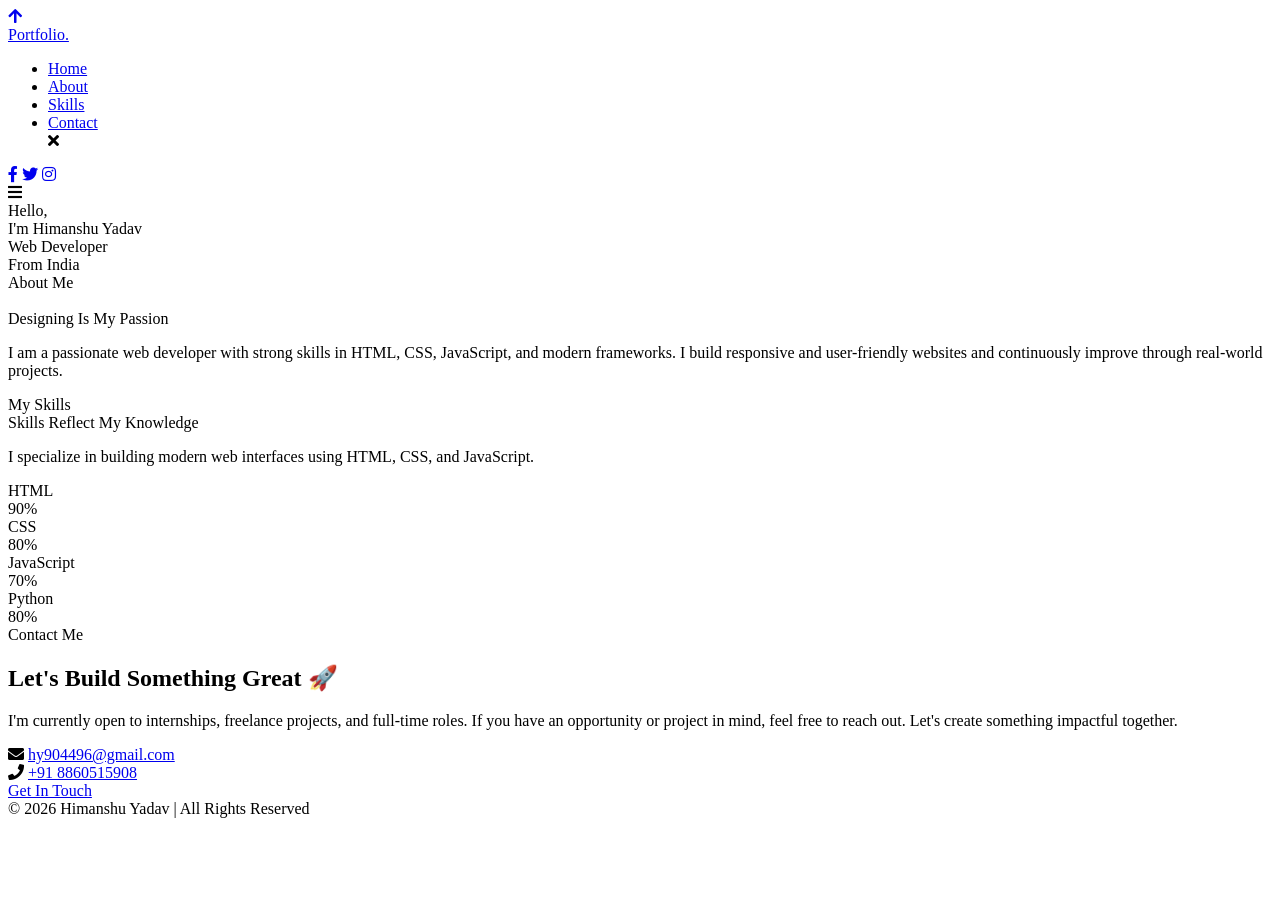
==== index.html @ 87a550f6 "Create index.html" ====
<!DOCTYPE html>
<html lang="en" dir="ltr">
<head>
  <meta charset="UTF-8" />
  <title>Himanshu Yadav | Portfolio</title>
  <link rel="stylesheet" href="style.css" />
  <link rel="stylesheet" href="https://cdnjs.cloudflare.com/ajax/libs/font-awesome/5.15.2/css/all.min.css"/>
  <meta name="viewport" content="width=device-width, initial-scale=1.0" />
</head>

<body>

<div class="scroll-button">
  <a href="#home"><i class="fas fa-arrow-up"></i></a>
</div>

<nav>
  <div class="navbar">
    <div class="logo"><a href="#">Portfolio.</a></div>
    <ul class="menu">
      <li><a href="#home">Home</a></li>
      <li><a href="#about">About</a></li>
      <li><a href="#skills">Skills</a></li>
      <li><a href="#contact">Contact</a></li>
      <div class="cancel-btn"><i class="fas fa-times"></i></div>
    </ul>
    <div class="media-icons">
      <a href="#"><i class="fab fa-facebook-f"></i></a>
      <a href="#"><i class="fab fa-twitter"></i></a>
      <a href="#"><i class="fab fa-instagram"></i></a>
    </div>
  </div>
  <div class="menu-btn"><i class="fas fa-bars"></i></div>
</nav>

<section class="home" id="home">
  <div class="home-content">
    <div class="text">
      <div class="text-one">Hello,</div>
      <div class="text-two">I'm Himanshu Yadav</div>
      <div class="text-three">Web Developer</div>
      <div class="text-four">From India</div>
    </div>
  </div>
</section>

<section class="about" id="about">
  <div class="content">
    <div class="title"><span>About Me</span></div>
    <div class="about-details">
      <div class="left">
        <img src="img/HIMANSHU YADAV.png" alt="" />
      </div>
      <div class="right">
        <div class="topic">Designing Is My Passion</div>
        <p>
          I am a passionate web developer with strong skills in HTML, CSS, JavaScript, and modern frameworks.
          I build responsive and user-friendly websites and continuously improve through real-world projects.
        </p>
      </div>
    </div>
  </div>
</section>

<section class="skills" id="skills">
  <div class="content">
    <div class="title"><span>My Skills</span></div>
    <div class="skills-details">
      <div class="text">
        <div class="topic">Skills Reflect My Knowledge</div>
        <p>
          I specialize in building modern web interfaces using HTML, CSS, and JavaScript.
        </p>
      </div>
      <div class="boxes">
        <div class="box"><div class="topic">HTML</div><div class="per">90%</div></div>
        <div class="box"><div class="topic">CSS</div><div class="per">80%</div></div>
        <div class="box"><div class="topic">JavaScript</div><div class="per">70%</div></div>
        <div class="box"><div class="topic">Python</div><div class="per">80%</div></div>
      </div>
    </div>
  </div>
</section>

<section class="contact" id="contact">
  <div class="content">
    <div class="title"><span>Contact Me</span></div>

    <div class="contact-wrapper">

      <div class="contact-left">
        <h2>Let's Build Something Great 🚀</h2>
        <p>
          I'm currently open to internships, freelance projects, and full-time roles.
          If you have an opportunity or project in mind, feel free to reach out.
          Let's create something impactful together.
        </p>

        <div class="contact-info">
          <div>
            <i class="fas fa-envelope"></i> 
            <a href="mailto:hy904496@gmail.com">hy904496@gmail.com</a>
          </div>
          <div>
            <i class="fas fa-phone"></i> 
            <a href="tel:+919876543210">+91 8860515908</a>
          </div>
        </div>
      </div>

      <div class="contact-right">
        <a href="mailto:hy904496@gmail.com?subject=Project Opportunity&body=Hi Himanshu, I saw your portfolio and would like to connect." class="contact-btn">
          Get In Touch
        </a>
      </div>

    </div>
  </div>
</section>

<footer>
  <div class="text">
    <span>© 2026 Himanshu Yadav | All Rights Reserved</span>
  </div>
</footer>

<script src="main.js"></script>

</body>
</html>
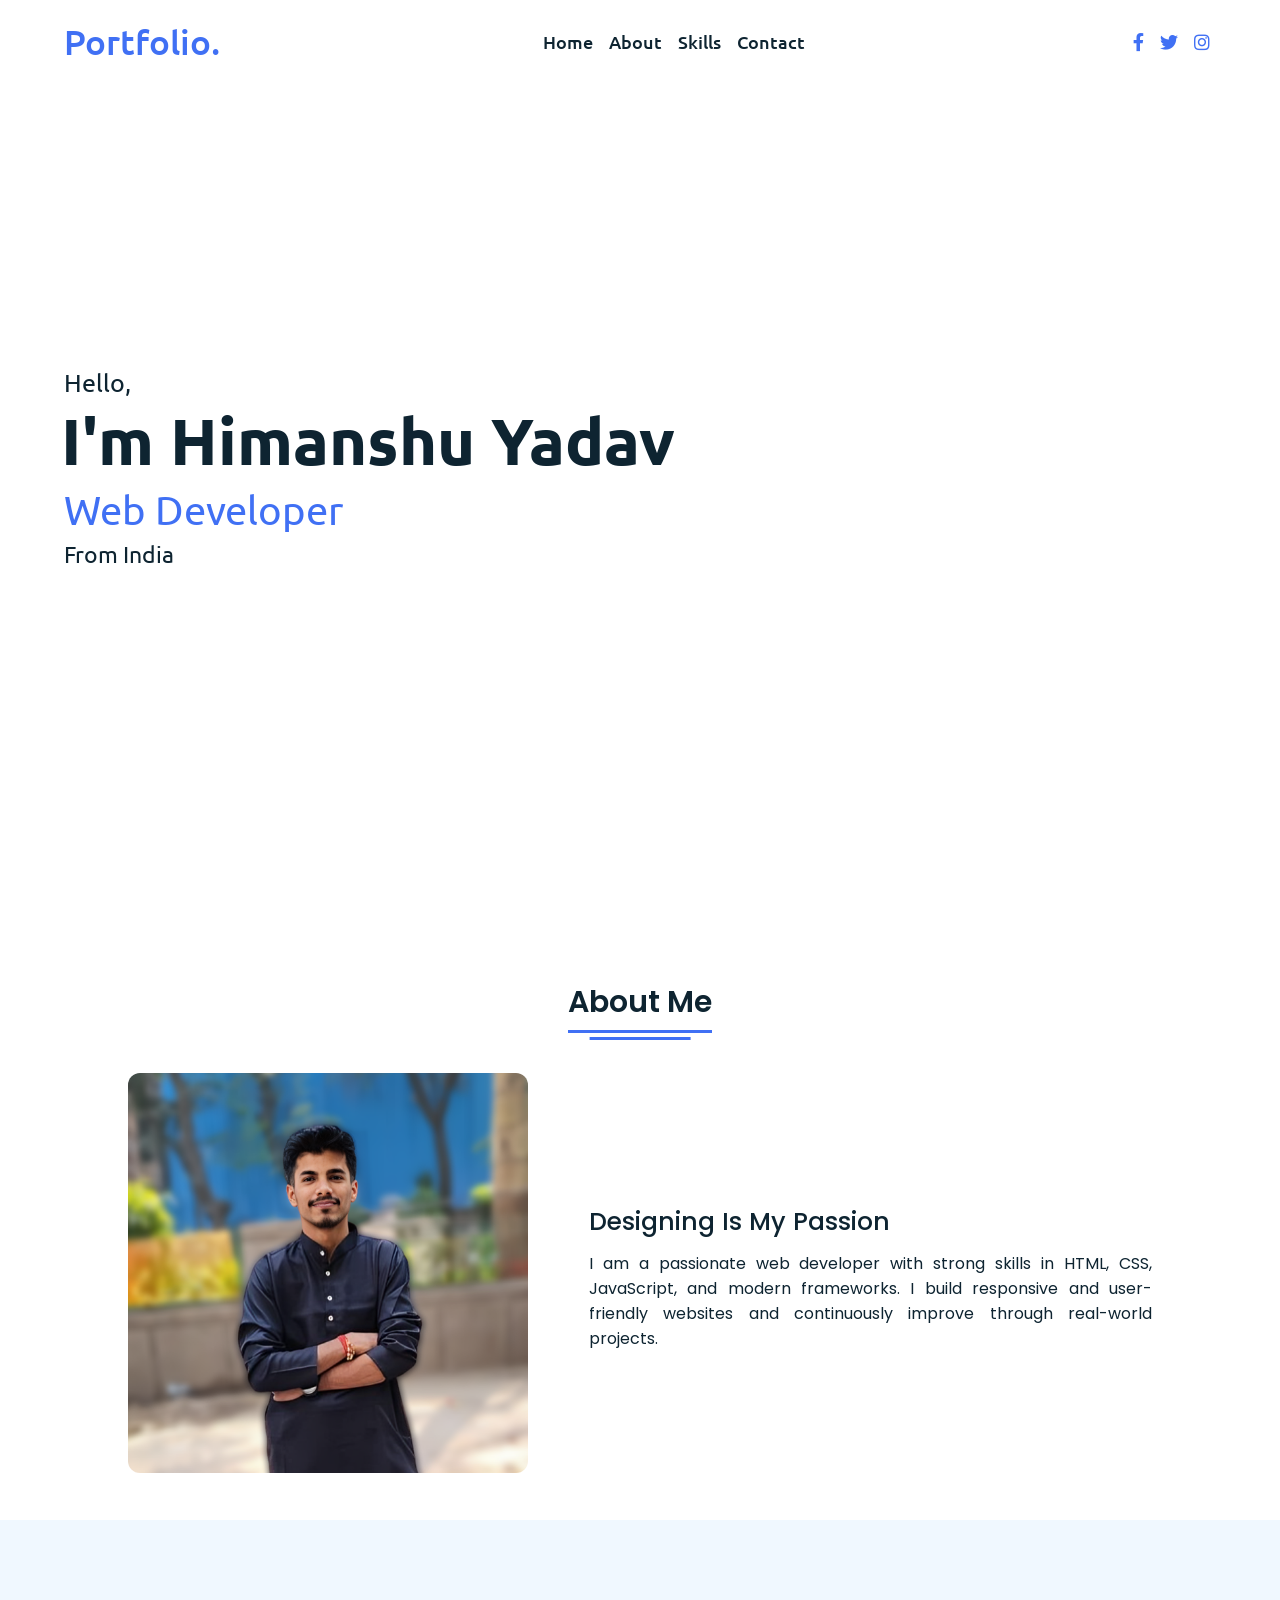
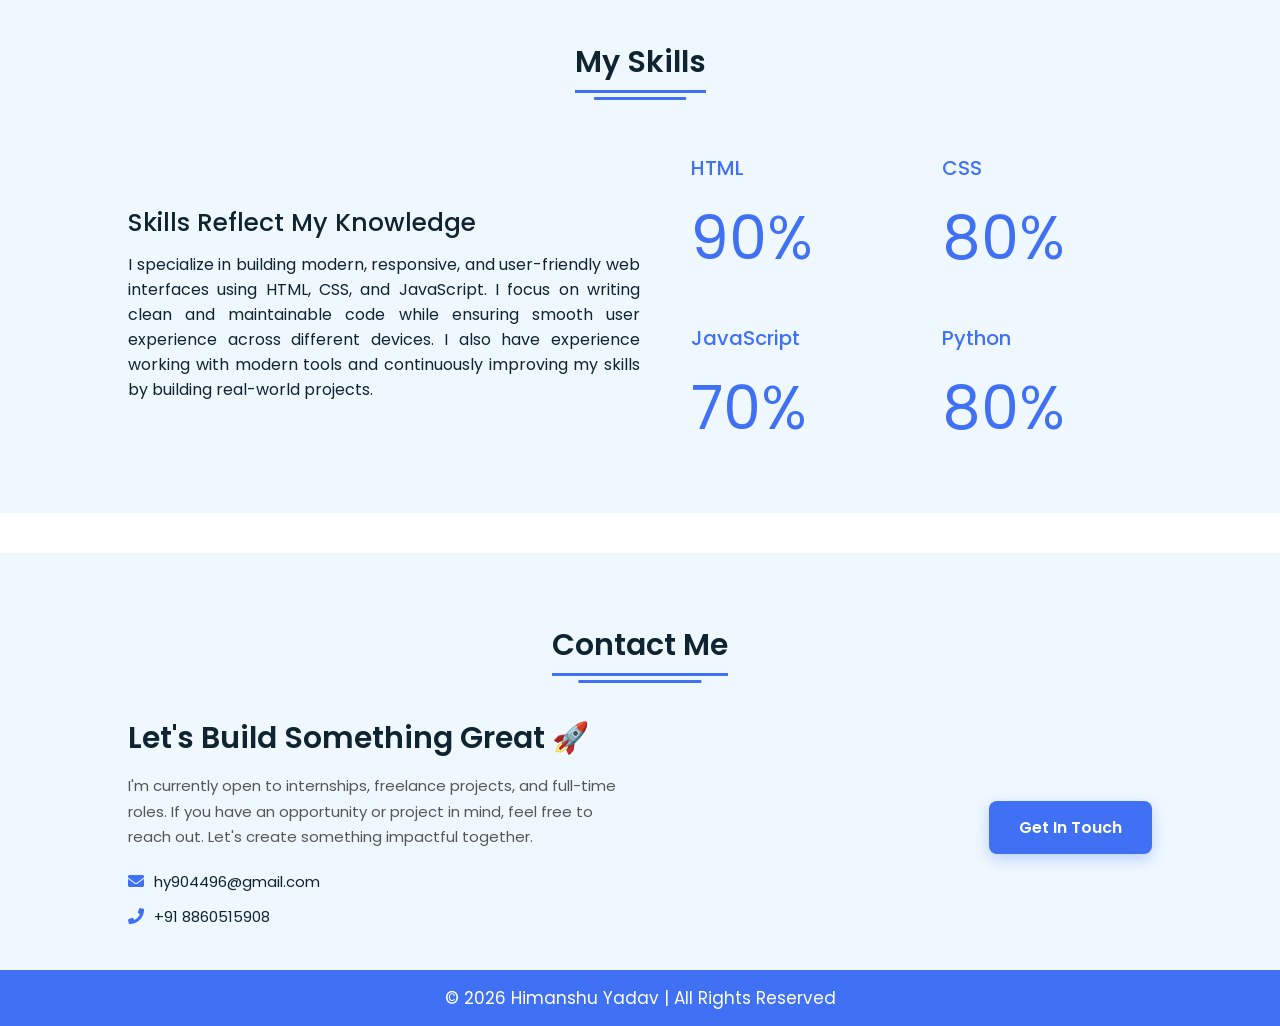
==== commit f8dbe0a0: "Update index.html" ====
--- a/index.html
+++ b/index.html
@@ -69,8 +69,10 @@
       <div class="text">
         <div class="topic">Skills Reflect My Knowledge</div>
         <p>
-          I specialize in building modern web interfaces using HTML, CSS, and JavaScript.
-        </p>
+  I specialize in building modern, responsive, and user-friendly web interfaces using HTML, CSS, and JavaScript. 
+  I focus on writing clean and maintainable code while ensuring smooth user experience across different devices. 
+  I also have experience working with modern tools and continuously improving my skills by building real-world projects.
+</p>
       </div>
       <div class="boxes">
         <div class="box"><div class="topic">HTML</div><div class="per">90%</div></div>
--- a/style.css
+++ b/style.css
@@ -0,0 +1,548 @@
+@import url('https://fonts.googleapis.com/css2?family=Poppins:wght@400;500;600;700&family=Ubuntu:wght@400;500;700&display=swap');
+*{
+  margin: 0;
+  padding: 0;
+  box-sizing: border-box;
+  text-decoration: none;
+  scroll-behavior: smooth;
+}
+
+::-webkit-scrollbar {
+    width: 10px;
+}
+::-webkit-scrollbar-track {
+    background: #f1f1f1;
+}
+::-webkit-scrollbar-thumb {
+    background: #6e93f7;
+    border-radius: 12px;
+    transition: all 0.3s ease;
+}
+
+::-webkit-scrollbar-thumb:hover {
+    background: #4070f4;
+}
+
+nav{
+  position: fixed;
+  width: 100%;
+  padding: 20px 0;
+  z-index: 998;
+  transition: all 0.3s ease;
+  font-family: 'Ubuntu', sans-serif;
+}
+nav.sticky{
+  background: #4070f4;
+  padding: 13px 0;
+}
+nav .navbar{
+  width: 90%;
+  display: flex;
+  justify-content: space-between;
+  align-items: center;
+  margin: auto;
+}
+nav .navbar .logo a{
+  font-weight: 500;
+  font-size: 35px;
+  color: #4070f4;
+}
+nav.sticky .navbar .logo a{
+  color: #fff;
+}
+nav .navbar .menu{
+  display: flex;
+  position: relative;
+}
+nav .navbar .menu li{
+  list-style: none;
+  margin: 0 8px;
+}
+.navbar .menu a{
+  font-size: 18px;
+  font-weight: 500;
+  color: #0E2431;
+  padding: 6px 0;
+  transition: all 0.4s ease;
+}
+.navbar .menu a:hover{
+  color: #4070f4;
+}
+nav.sticky .menu a{
+  color: #FFF;
+}
+nav.sticky .menu a:hover{
+  color: #0E2431;
+}
+.navbar .media-icons a{
+  color: #4070f4;
+  font-size: 18px;
+  margin: 0 6px;
+}
+nav.sticky .media-icons a{
+  color: #FFF;
+}
+
+nav .menu-btn,
+.navbar .menu .cancel-btn{
+  position: absolute;
+  color: #fff;
+  right: 30px;
+  top: 20px;
+  font-size: 20px;
+  cursor: pointer;
+  transition: all 0.3s ease;
+  display: none;
+}
+nav .menu-btn{
+  color: #4070f4;
+}
+nav.sticky .menu-btn{
+  color: #FFF;
+}
+.navbar .menu .menu-btn{
+  color: #fff;
+}
+
+.home{
+  height: 100vh;
+  width: 100%;
+  background: url("images/background.png") no-repeat;
+  background-size: cover;
+  background-position: center;
+  background-attachment: fixed;
+  font-family: 'Ubuntu', sans-serif;
+}
+.home .home-content{
+  width: 90%;
+  height: 100%;
+  margin: auto;
+  display: flex;
+  flex-direction: column;
+  justify-content: center;
+}
+.home .text-one{
+  font-size: 25px;
+  color: #0E2431;
+}
+.home .text-two{
+  color: #0E2431;
+  font-size: 65px;
+  font-weight: 600;
+  margin-left: -3px;
+}
+.home .text-three{
+  font-size: 40px;
+  margin: 5px 0;
+  color: #4070f4;
+}
+.home .text-four{
+  font-size: 23px;
+  margin: 5px 0;
+  color: #0E2431;
+}
+.home .button{
+  margin: 14px 0;
+}
+.home .button button{
+  outline: none;
+  padding: 8px 16px;
+  border-radius: 6px;
+  font-size: 25px;
+  font-weight: 400;
+  background: #4070f4;
+  color: #fff;
+  cursor: pointer;
+  border: 2px solid transparent;
+  transition: all 0.4s ease;
+}
+.home .button button:hover{
+  border-color: #4070f4;
+  background-color: #fff;
+  color: #4070f4;
+}
+
+section{
+  padding-top: 40px;
+}
+section .content{
+  width: 80%;
+  margin: 40px auto;
+  font-family: 'Poppins', sans-serif;
+}
+.about .about-details{
+  display: flex;
+  justify-content: space-between;
+  align-items: center;
+}
+section .title{
+  display: flex;
+  justify-content: center;
+  margin-bottom: 40px;
+}
+section .title span{
+  color: #0E2431;
+  font-size: 30px;
+  font-weight: 600;
+  position: relative;
+  padding-bottom: 8px;
+}
+section .title span::before,
+section .title span::after{
+  content: '';
+  position: absolute;
+  height: 3px;
+  width: 100%;
+  background: #4070f4;
+  left: 0;
+  bottom: 0;
+}
+section .title span::after{
+  bottom: -7px;
+  width: 70%;
+  left: 50%;
+  transform: translateX(-50%);
+}
+.about .about-details .left{
+  width: 45%;
+}
+.about .left img{
+  height: 400px;
+  width: 400px;
+  object-fit: cover;
+  border-radius: 12px;
+}
+.about-details .right{
+  width: 55%;
+}
+section  .topic{
+  color: #0E2431;
+  font-size: 25px;
+  font-weight: 500;
+  margin-bottom: 10px;
+}
+.about-details .right p{
+  text-align: justify;
+  color: #0E2431;
+}
+section .button{
+  margin: 16px 0;
+}
+section .button button{
+  outline: none;
+  padding: 8px 16px;
+  border-radius: 4px;
+  font-size: 25px;
+  font-weight: 400;
+  background: #4070f4;
+  color: #fff;
+  border: 2px solid transparent;
+  cursor: pointer;
+  transition: all 0.4s ease;
+}
+section .button button:hover{
+  border-color: #4070f4;
+  background-color: #fff;
+  color: #4070f4;
+}
+
+ .skills{
+   background: #F0F8FF;
+ }
+ .skills .content{
+   padding: 40px 0;
+ }
+ .skills .skills-details{
+   display: flex;
+   justify-content: space-between;
+   align-items: center;
+ }
+ .skills-details .text{
+   width: 50%;
+ }
+ .skills-details p{
+   color: #0E2431;
+   text-align: justify;
+ }
+.skills .skills-details .experience{
+  display: flex;
+  align-items: center;
+  margin: 0 10px;
+}
+.skills-details .experience .num{
+  color: #0E2431;
+  font-size: 80px;
+}
+.skills-details .experience .exp{
+  color: #0E2431;
+  margin-left: 20px;
+  font-size: 18px;
+  font-weight: 500;
+  margin: 0 6px;
+}
+.skills-details .boxes{
+  width: 45%;
+  display: flex;
+  flex-wrap: wrap;
+  justify-content: space-between;
+}
+.skills-details .box{
+  width: calc(100% / 2 - 20px);
+  margin: 20px 0;
+}
+.skills-details .boxes .topic{
+  font-size: 20px;
+  color: #4070f4;
+}
+.skills-details .boxes .per{
+  font-size: 60px;
+  color: #4070f4;
+}
+
+.contact{
+  background: #F0F8FF;
+}
+.contact .content{
+  margin: 0 auto;
+  padding: 30px 0;
+}
+.contact .text{
+  width: 80%;
+  text-align: center;
+  margin: auto;
+}
+
+footer{
+  background: #4070f4;
+  padding: 15px 0;
+  text-align: center;
+  font-family: 'Poppins', sans-serif;
+}
+footer .text span{
+  font-size: 17px;
+  font-weight: 400;
+  color: #fff;
+}
+footer .text span a{
+  font-weight: 500;
+  color: #FFF;
+}
+footer .text span a:hover{
+  text-decoration: underline;
+}
+
+.scroll-button a{
+  position: fixed;
+  bottom: 20px;
+  right: 20px;
+  color: #fff;
+  background: #4070f4;
+  padding: 7px 12px;;
+  font-size: 18px;
+  border-radius: 6px;
+  box-shadow: rgba(0, 0, 0, 0.15);
+  display: none;
+}
+
+@media (max-width: 1190px) {
+  section .content{
+    width: 85%;
+  }
+}
+@media (max-width: 1000px) {
+  .about .about-details{
+    justify-content: center;
+    flex-direction: column;
+  }
+  .about .about-details .left{
+    display: flex;
+    justify-content: center;
+    width: 100%;
+  }
+  .about-details .right{
+    width: 90%;
+    margin: 40px 0;
+  }
+  .services .boxes .box{
+    margin: 20px 0;
+    width: calc(100% / 2 - 20px);
+  }
+}
+@media (max-width: 900px) {
+  .about .left img{
+    height: 350px;
+    width: 350px;
+  }
+}
+
+@media (max-width: 750px) {
+  nav .navbar{
+    width: 90%;
+  }
+  nav .navbar .menu{
+    position: fixed;
+    left: -100%;
+    top: 0;
+    background: #0E2431;
+    height: 100vh;
+    max-width: 400px;
+    width: 100%;
+    padding-top: 60px;
+    flex-direction: column;
+    align-items: center;
+    transition: all 0.5s ease;
+  }
+  .navbar.active .menu{
+    left: 0;
+  }
+  nav .navbar .menu a{
+    font-size: 23px;
+    display: block;
+    color: #fff;
+    margin: 10px 0;
+  }
+  nav.sticky .menu a:hover{
+    color: #4070f4;
+  }
+  nav .navbar .media-icons{
+    display: none;
+  }
+  nav .menu-btn,
+  .navbar .menu .cancel-btn{
+    display: block;
+  }
+  .home .text-two{
+    font-size: 65px;
+  }
+  .home .text-three{
+    font-size: 35px;
+  }
+  .skills .skills-details{
+    align-items: center;
+    justify-content: center;
+    flex-direction: column;
+  }
+  .skills-details .text{
+    width: 100%;
+    margin-bottom: 50px;
+  }
+  .skills-details .boxes{
+    justify-content: center;
+    align-items: center;
+    width: 100%;
+  }
+  .services .boxes .box{
+    margin: 20px 0;
+    width: 100%;
+  }
+  .contact .text{
+    width: 100%;
+}
+}
+
+@media (max-width: 500px){
+  .home .text-two{
+    font-size: 55px;
+  }
+  .home .text-three{
+    font-size: 33px;
+  }
+  .skills-details .boxes .per{
+    font-size: 50px;
+    color: #4070f4;
+  }
+}
+
+.contact-wrapper {
+  display: flex;
+  justify-content: space-between;
+  align-items: center;
+  gap: 50px;
+  margin-top: 30px;
+  flex-wrap: wrap;
+}
+
+.contact-left {
+  max-width: 500px;
+}
+
+.contact-left h2 {
+  font-size: 30px;
+  color: #0E2431;
+  margin-bottom: 12px;
+  font-weight: 600;
+}
+
+.contact-left p {
+  color: #555;
+  line-height: 1.7;
+  font-size: 15px;
+}
+
+.contact-info {
+  margin-top: 20px;
+}
+
+.contact-info div {
+  margin: 12px 0;
+  font-size: 15px;
+  color: #0E2431;
+  display: flex;
+  align-items: center;
+}
+
+.contact-info i {
+  color: #4070f4;
+  margin-right: 10px;
+  font-size: 16px;
+}
+
+.contact-info a {
+  color: #0E2431;
+  text-decoration: none;
+  transition: 0.3s;
+}
+
+.contact-info a:hover {
+  color: #4070f4;
+}
+
+.contact-btn {
+  display: inline-block;
+  padding: 14px 30px;
+  background: #4070f4;
+  color: #fff;
+  font-weight: 600;
+  border-radius: 8px;
+  text-decoration: none;
+  transition: all 0.3s ease;
+  box-shadow: 0 5px 15px rgba(64, 112, 244, 0.3);
+}
+
+.contact-btn:hover {
+  background: #0E2431;
+  transform: translateY(-3px);
+  box-shadow: 0 8px 20px rgba(0,0,0,0.2);
+}
+
+.contact-right {
+  display: flex;
+  align-items: center;
+  justify-content: center;
+}
+
+@media (max-width: 768px) {
+  .contact-wrapper {
+    flex-direction: column;
+    text-align: center;
+    gap: 25px;
+  }
+
+  .contact-info div {
+    justify-content: center;
+  }
+
+  .contact-right {
+    margin-top: 10px;
+  }
+}
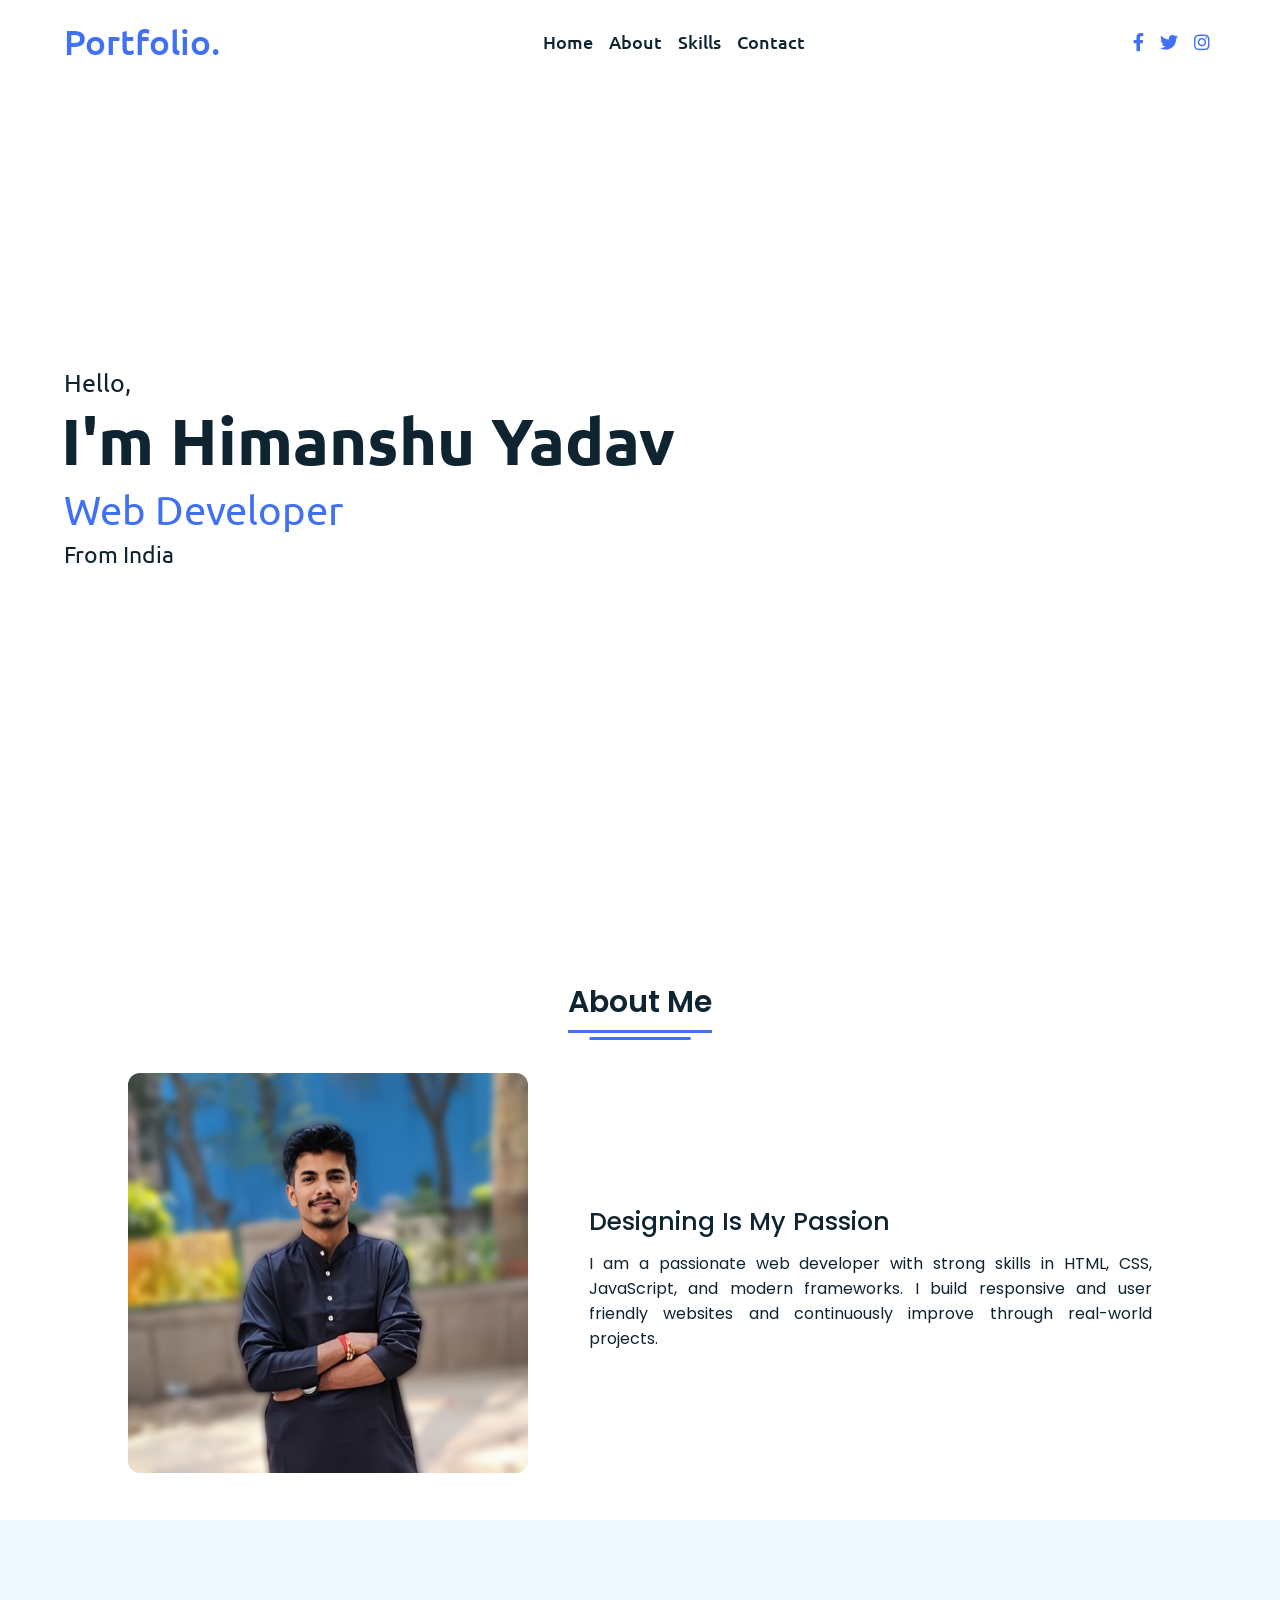
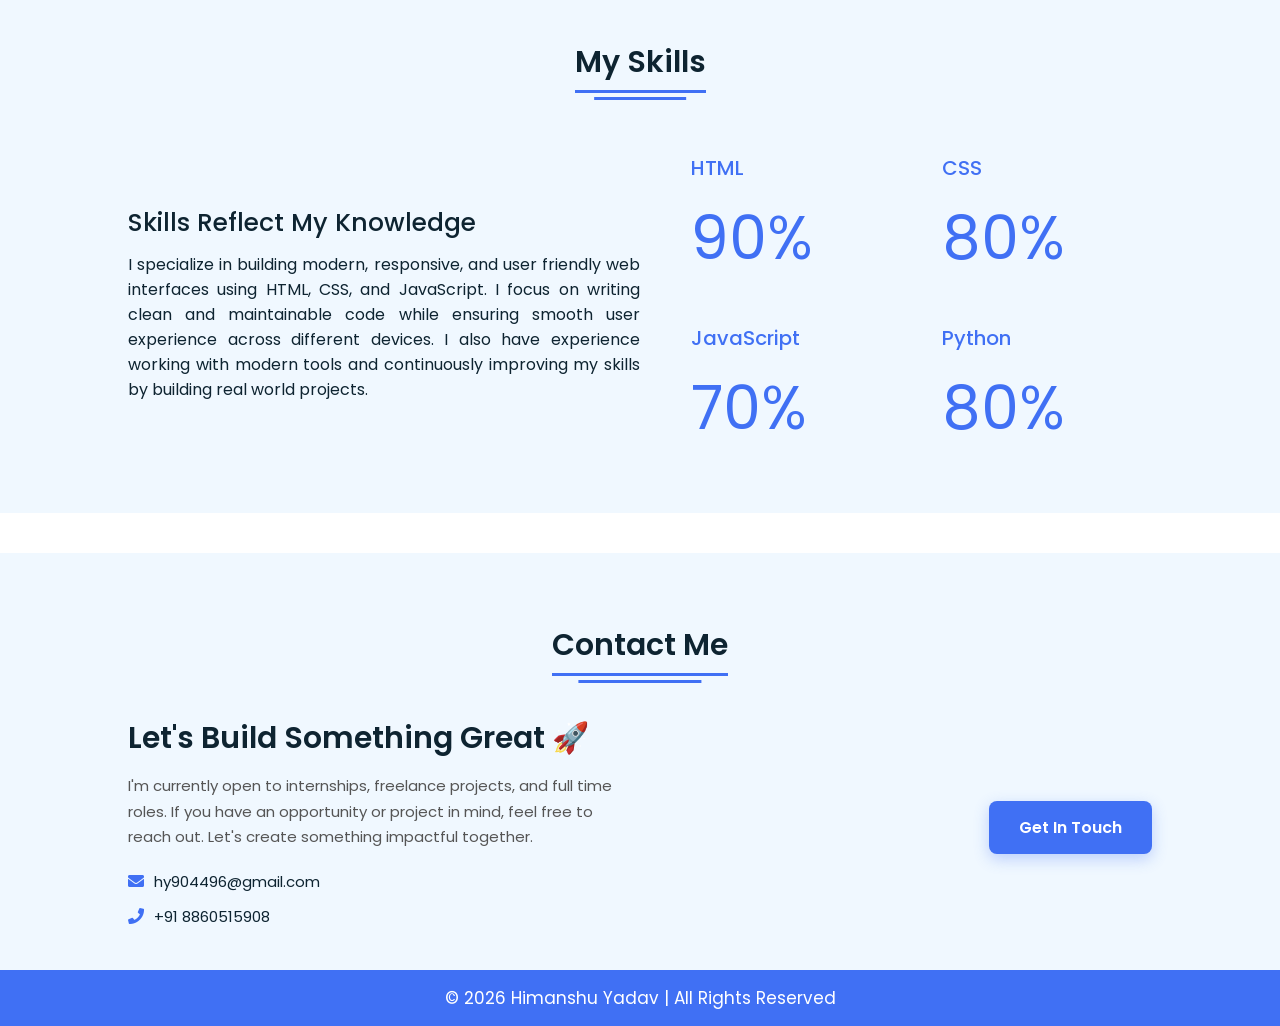
==== commit 35161152: "Update index.html" ====
--- a/index.html
+++ b/index.html
@@ -55,7 +55,7 @@
         <div class="topic">Designing Is My Passion</div>
         <p>
           I am a passionate web developer with strong skills in HTML, CSS, JavaScript, and modern frameworks.
-          I build responsive and user-friendly websites and continuously improve through real-world projects.
+          I build responsive and user friendly websites and continuously improve through real-world projects.
         </p>
       </div>
     </div>
@@ -69,9 +69,9 @@
       <div class="text">
         <div class="topic">Skills Reflect My Knowledge</div>
         <p>
-  I specialize in building modern, responsive, and user-friendly web interfaces using HTML, CSS, and JavaScript. 
+  I specialize in building modern, responsive, and user friendly web interfaces using HTML, CSS, and JavaScript. 
   I focus on writing clean and maintainable code while ensuring smooth user experience across different devices. 
-  I also have experience working with modern tools and continuously improving my skills by building real-world projects.
+  I also have experience working with modern tools and continuously improving my skills by building real world projects.
 </p>
       </div>
       <div class="boxes">
@@ -93,7 +93,7 @@
       <div class="contact-left">
         <h2>Let's Build Something Great 🚀</h2>
         <p>
-          I'm currently open to internships, freelance projects, and full-time roles.
+          I'm currently open to internships, freelance projects, and full time roles.
           If you have an opportunity or project in mind, feel free to reach out.
           Let's create something impactful together.
         </p>
